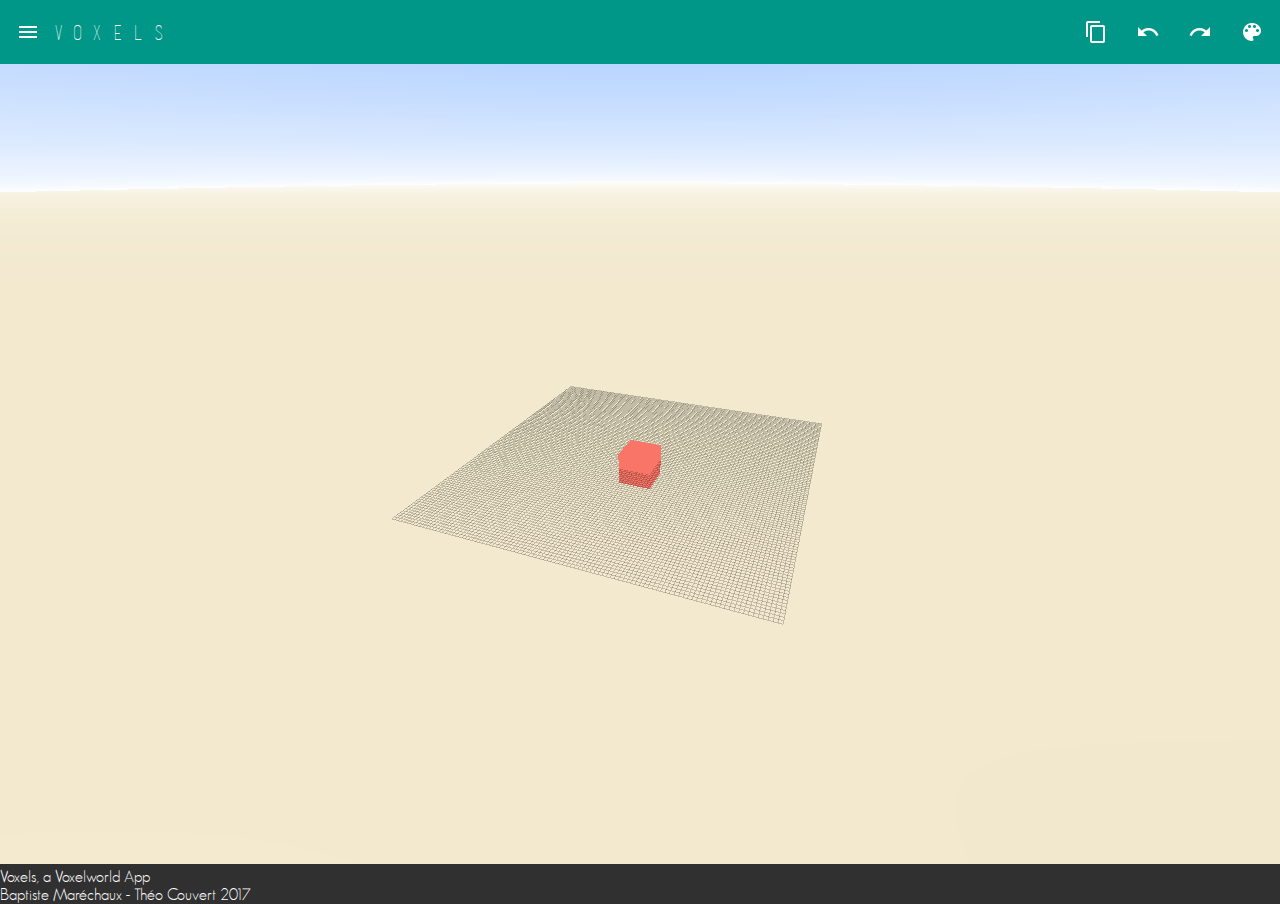
==== VoxelWorldWeb/index.html @ 53ca9161 "Smooth ?" ====
<!DOCTYPE html>
<html ng-app="VoxeworldApp">
<head>
	<title>Voxels</title>
	<meta name="viewport" content="width=device-width, initial-scale=1.0">
	<script src="./public/scripts/angular/angular.min.js"></script>
	<link rel="stylesheet" href="./public/scripts/angular/angular-material.min.css">
	<script src="./public/scripts/angular/angular-material.min.js"></script>
	<script src="./public/scripts/angular/angular-animate.min.js"></script>
	<script src="./public/scripts/angular/angular-aria.min.js"></script>
	<script src="./public/scripts/angular/angular-messages.min.js"></script>
	<script src="./public/scripts/angular/angular-animate.js"></script>
	<script src="./public/scripts/angular/angular-sanitize.min.js"></script>

	<link rel="stylesheet" type="text/css" href="./public/style/main.css">
	<script src="./public/scripts/lib/three.min.js"></script>
	<script src="./public/scripts/lib/TrackballControls.js"></script>
	<script src="./public/scripts/voxelworld.js"></script>
	<script src="./public/scripts/main.js"></script>
</head>
<body ng-controller="VoxeworldMainController as controller">
	<header id="headerElement"><md-toolbar class="md-theme-indigo">
		<div class="md-toolbar-tools">
			<md-button class="md-icon-button" aria-label="Menu" ng-click="toggleLeft()">
	        	<img src="./public/img/icons/ic_menu_white_24px.svg"></img>
	        </md-button>
			<h1>V O X E L S</h1>
			<div flex></div>
			<md-button class="md-icon-button" aria-label="Menu" ng-click="">
				 <md-tooltip md-direction="bottom">Copy</md-tooltip>
	        	<img src="./public/img/icons/ic_content_copy_white_24dp_1x.png"></img>
	        </md-button>
	        <md-button class="md-icon-button" aria-label="Menu" ng-click="">
	        	<md-tooltip md-direction="bottom">Copy</md-tooltip>
	        	<img src="./public/img/icons/ic_undo_white_24dp_1x.png"></img>
	        </md-button>
	        <md-button class="md-icon-button" aria-label="Menu" ng-click="">
	        	<md-tooltip md-direction="bottom">Copy</md-tooltip>
	        	<img src="./public/img/icons/ic_redo_white_24dp_1x.png"></img>
	        </md-button>
	        <md-button class="md-icon-button" aria-label="Menu" ng-click="toggleColor()">
	        	<md-tooltip md-direction="bottom">Colorpicker</md-tooltip>
	        	<img src="./public/img/icons/ic_color_lens_white_24dp_1x.png"></img>
	        </md-button>
		</div>
	</md-toolbar></header>
	<section>
		<md-sidenav class="md-sidenav-left" md-component-id="left" md-whiteframe="4">
			<md-toolbar>
				<h1 class="md-toolbar-tools">Menu</h1>
			</md-toolbar>

			<md-content layout-margin>
				Iterations
				<md-input-container>
			        <input flex type="number" min="1" max="5" ng-model="smoothIterations" aria-label="smoothITer">
			    </md-input-container>
				<ul class="wallMenu">
	        		<li>
	        			<menu-link class="ng-isolate-scope">
	        				<a class="md-button md-ink-ripple" ng-click="smoothVoxels()">Smooth Voxels</a>
	        			</menu-link>
	        		</li>
	        		<li>
	        			<menu-link class="ng-isolate-scope">
	        				<a class="md-button md-ink-ripple" ng-click="loadVoxels()">Load</a>
	        			</menu-link>
	        		</li>
	        		<li>
	        			<menu-link class="ng-isolate-scope">
	        				<a class="md-button md-ink-ripple" ng-click="saveVoxels()">Save</a>
	        			</menu-link>
	        		</li>
	        	</ul>
				<md-button ng-click="toggleLeft()" class="md-accent">
					Close this Sidenav
				</md-button>
			</md-content>
		</md-sidenav>
		<md-sidenav class="md-sidenav-right" md-component-id="colorSide" md-whiteframe="4">
			<md-toolbar>
				<h1 class="md-toolbar-tools">Colors</h1>
			</md-toolbar>

			<md-content layout-margin>
				<md-button class="md-fab md-mini pickableColor" ng-repeat="color in colors" ng-style="getPickableColorStyle($index)" ng-click="selectColor($index)">

				</md-button>
				<md-button class="md-primary md-fab md-mini">
				<md-icon><img src="./public/img/icons/ic_add_white_24dp_1x.png"></md-icon>
				</md-button>
				<br>
				<md-button ng-click="toggleLeft()" class="md-accent">
					Close
				</md-button>
			</md-content>
		</md-sidenav>
		<div id="mainCanvasContainer"></div>

	</section>
	<footer id="footerElement">
		Voxels, a Voxelworld App
		<br>
		Baptiste Maréchaux - Théo Couvert 2017
	</footer>
	<script type="x-shader/x-vertex" id="vertexShader">
		varying vec3 vWorldPosition;
		void main() {
			vec4 worldPosition = modelMatrix * vec4( position, 1.0 );
			vWorldPosition = worldPosition.xyz;
			gl_Position = projectionMatrix * modelViewMatrix * vec4( position, 1.0 );
		}
	</script>

	<script type="x-shader/x-fragment" id="fragmentShader">
		uniform vec3 topColor;
		uniform vec3 bottomColor;
		uniform float offset;
		uniform float exponent;
		varying vec3 vWorldPosition;
		void main() {
			float h = normalize( vWorldPosition + offset ).y;
			gl_FragColor = vec4( mix( bottomColor, topColor, max( pow( max( h , 0.0), exponent ), 0.0 ) ), 1.0 );
		}
	</script>
</body>
</html>
---- VoxelWorldWeb/public/style/main.css ----
@font-face {
    font-family: 'basic_title_fontregular';
    src: url('../fonts/basictitlefont-webfont.woff2') format('woff2'),
         url('../fonts/basictitlefont-webfont.woff') format('woff');
    font-weight: normal;
    font-style: normal;

}

@font-face {
    font-family: 'geosanslightregular';
    src: url('../fonts/geosanslight-webfont.woff2') format('woff2'),
         url('../fonts/geosanslight-webfont.woff') format('woff');
    font-weight: normal;
    font-style: normal;

}

* {
    box-sizing: border-box;
}

html {
	width: 100%;
	height: 100%;
}

body {
	margin: 0px;
	padding : 0px;

	background-color: #303030;
	color: #FFFFFF;
	font-family: 'geosanslightregular';
}

header {
	font-family: 'basic_title_fontregular';
}

h1, h2, h3, h4, h5 {
	margin: 0px;
}

#mainCanvasContainer {
	width: 100%;
}

.wallMenu
{
	margin: 0;
	list-style: none;
	padding: 0;
	max-width: 100%;
	overflow-x: hidden;
	
}

.wallMenu li
{
	margin: 0;
	list-style-position: inside;
	background-color: #5C6BC0;
	transition: background-color 0.4s;
}

.wallMenu li:hover
{
	background-color: #536DFE;
}

.wallMenu li a.md-button {
	display: block;
	padding: 0 16px 0 32px;
	text-transform: none;
	text-rendering: optimizeLegibility;
}

.wallMenu .md-button{
	border-radius: 0;
	color: white;
	cursor: pointer;
	align-items: inherit;
	line-height: 50px;
	margin: 0;
	max-height: 50px;
	overflow: hidden;
	text-align: left;
	text-decoration: none;
	white-space: normal;
	width: 100%;
}
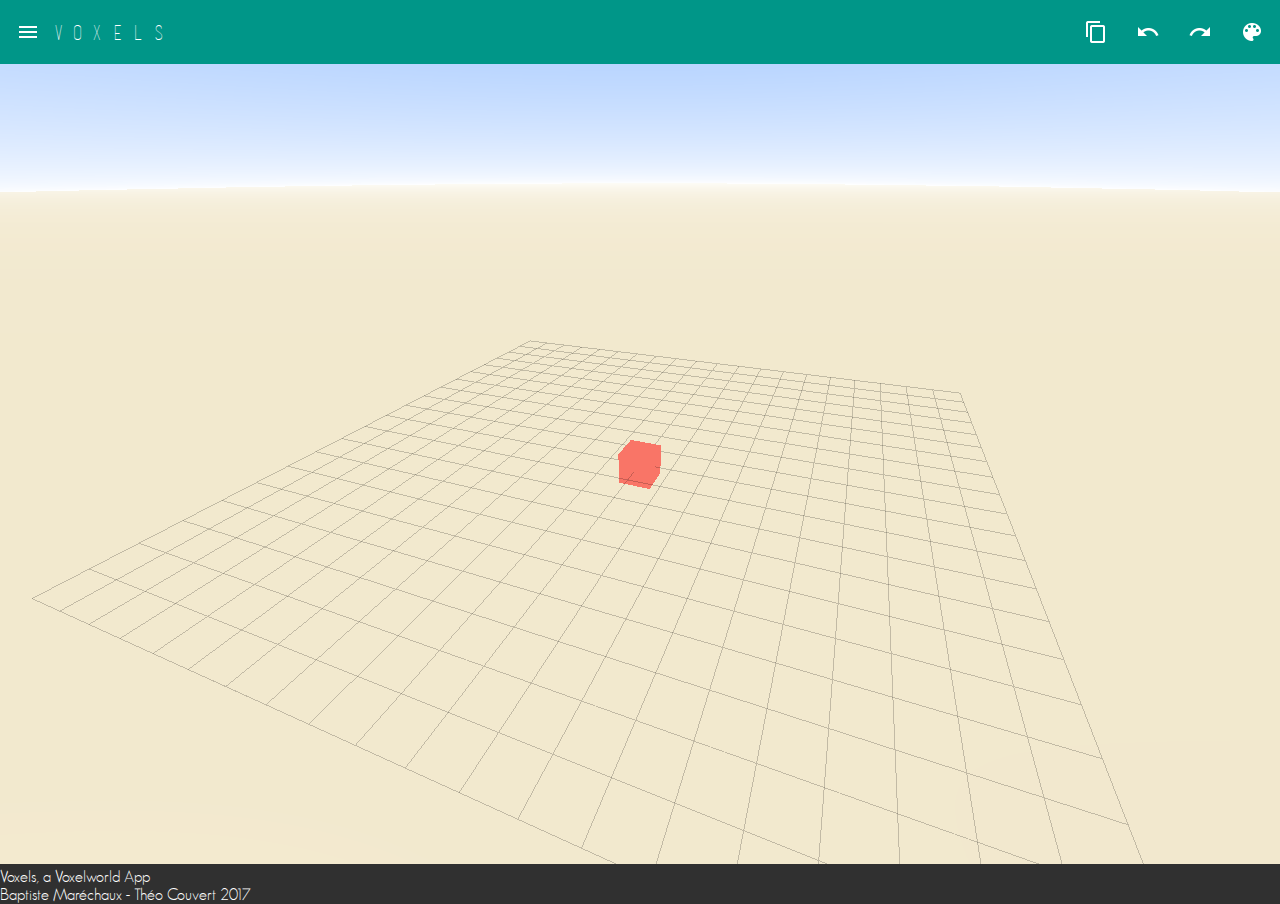
==== commit b16aa78a: "First Smooth and Terrain generation" ====
--- a/VoxelWorldWeb/index.html
+++ b/VoxelWorldWeb/index.html
@@ -15,8 +15,12 @@
 	<link rel="stylesheet" type="text/css" href="./public/style/main.css">
 	<script src="./public/scripts/lib/three.min.js"></script>
 	<script src="./public/scripts/lib/TrackballControls.js"></script>
+	<script src="./public/scripts/lib/ImprovedNoise.js"></script>
+	<script src="./public/scripts/VoxelObject.js"></script>		
+	<script src="./public/scripts/terraingenerator.js"></script>																						
 	<script src="./public/scripts/voxelworld.js"></script>
 	<script src="./public/scripts/main.js"></script>
+	
 </head>
 <body ng-controller="VoxeworldMainController as controller">
 	<header id="headerElement"><md-toolbar class="md-theme-indigo">
@@ -31,11 +35,11 @@
 	        	<img src="./public/img/icons/ic_content_copy_white_24dp_1x.png"></img>
 	        </md-button>
 	        <md-button class="md-icon-button" aria-label="Menu" ng-click="">
-	        	<md-tooltip md-direction="bottom">Copy</md-tooltip>
+	        	<md-tooltip md-direction="bottom">Undo</md-tooltip>
 	        	<img src="./public/img/icons/ic_undo_white_24dp_1x.png"></img>
 	        </md-button>
 	        <md-button class="md-icon-button" aria-label="Menu" ng-click="">
-	        	<md-tooltip md-direction="bottom">Copy</md-tooltip>
+	        	<md-tooltip md-direction="bottom">Redo</md-tooltip>
 	        	<img src="./public/img/icons/ic_redo_white_24dp_1x.png"></img>
 	        </md-button>
 	        <md-button class="md-icon-button" aria-label="Menu" ng-click="toggleColor()">
@@ -59,6 +63,11 @@
 	        		<li>
 	        			<menu-link class="ng-isolate-scope">
 	        				<a class="md-button md-ink-ripple" ng-click="smoothVoxels()">Smooth Voxels</a>
+	        			</menu-link>
+	        		</li>
+	        		<li>
+	        			<menu-link class="ng-isolate-scope">
+	        				<a class="md-button md-ink-ripple" ng-click="generateTerrain()">Generate Terrain</a>
 	        			</menu-link>
 	        		</li>
 	        		<li>
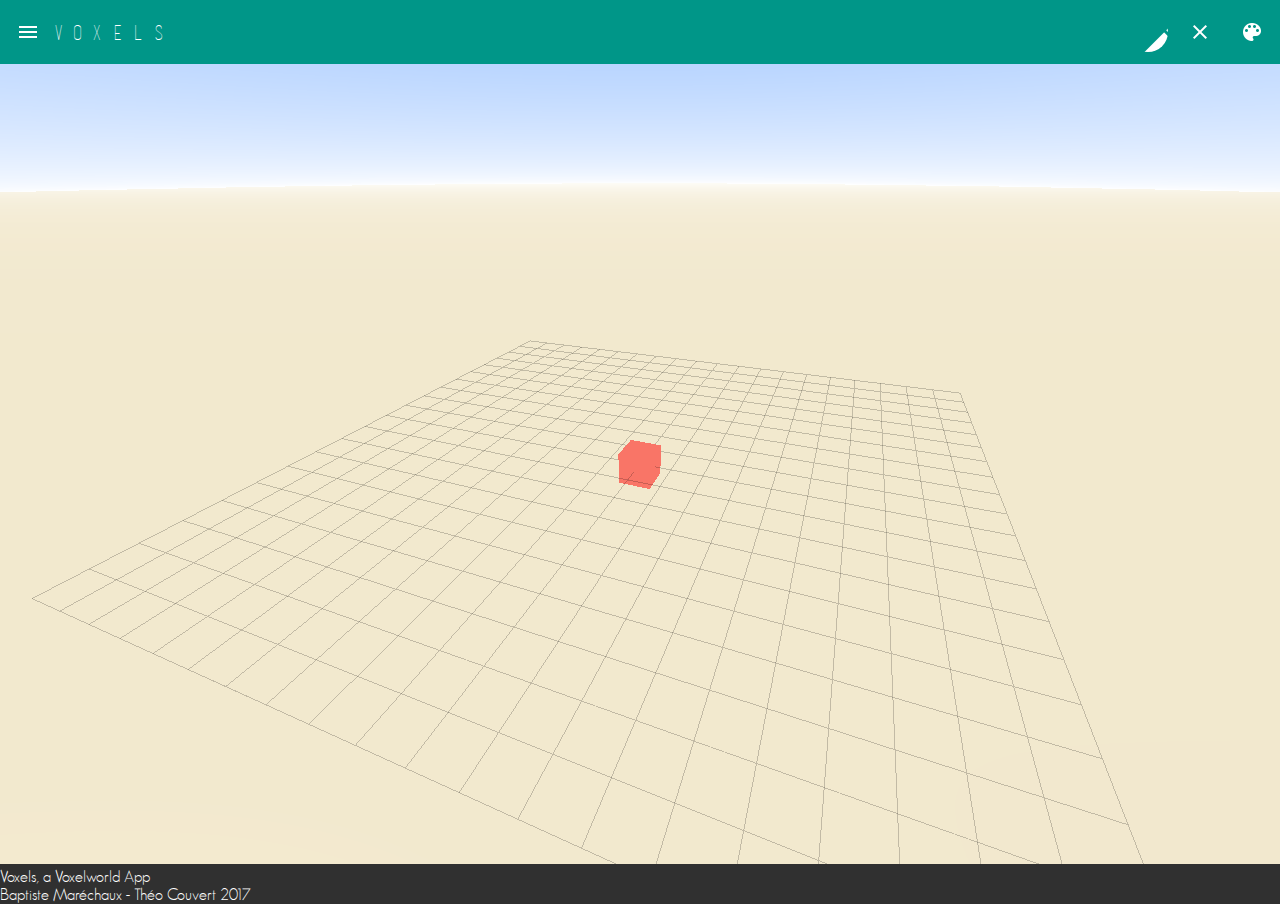
==== commit 6e864017: "ColorSwap ! And smooth for terrain" ====
--- a/VoxelWorldWeb/index.html
+++ b/VoxelWorldWeb/index.html
@@ -30,10 +30,15 @@
 	        </md-button>
 			<h1>V O X E L S</h1>
 			<div flex></div>
-			<md-button class="md-icon-button" aria-label="Menu" ng-click="">
-				 <md-tooltip md-direction="bottom">Copy</md-tooltip>
-	        	<img src="./public/img/icons/ic_content_copy_white_24dp_1x.png"></img>
+			<md-button class="md-icon-button" aria-label="Menu" ng-click="switchSelectingColorMode()">
+				 <md-tooltip md-direction="bottom">Edit Color Mode</md-tooltip>
+	        	<img src="./public/img/icons/ic_create_white_48dp_1x.png"></img>
 	        </md-button>
+			<md-button class="md-icon-button" aria-label="Menu" ng-click="deleteAllVoxels()">
+				 <md-tooltip md-direction="bottom">Clear</md-tooltip>
+	        	<img src="./public/img/icons/ic_clear_white_24dp_1x.png"></img>
+	        </md-button>
+	        <!---
 	        <md-button class="md-icon-button" aria-label="Menu" ng-click="">
 	        	<md-tooltip md-direction="bottom">Undo</md-tooltip>
 	        	<img src="./public/img/icons/ic_undo_white_24dp_1x.png"></img>
@@ -42,6 +47,7 @@
 	        	<md-tooltip md-direction="bottom">Redo</md-tooltip>
 	        	<img src="./public/img/icons/ic_redo_white_24dp_1x.png"></img>
 	        </md-button>
+	        -->
 	        <md-button class="md-icon-button" aria-label="Menu" ng-click="toggleColor()">
 	        	<md-tooltip md-direction="bottom">Colorpicker</md-tooltip>
 	        	<img src="./public/img/icons/ic_color_lens_white_24dp_1x.png"></img>
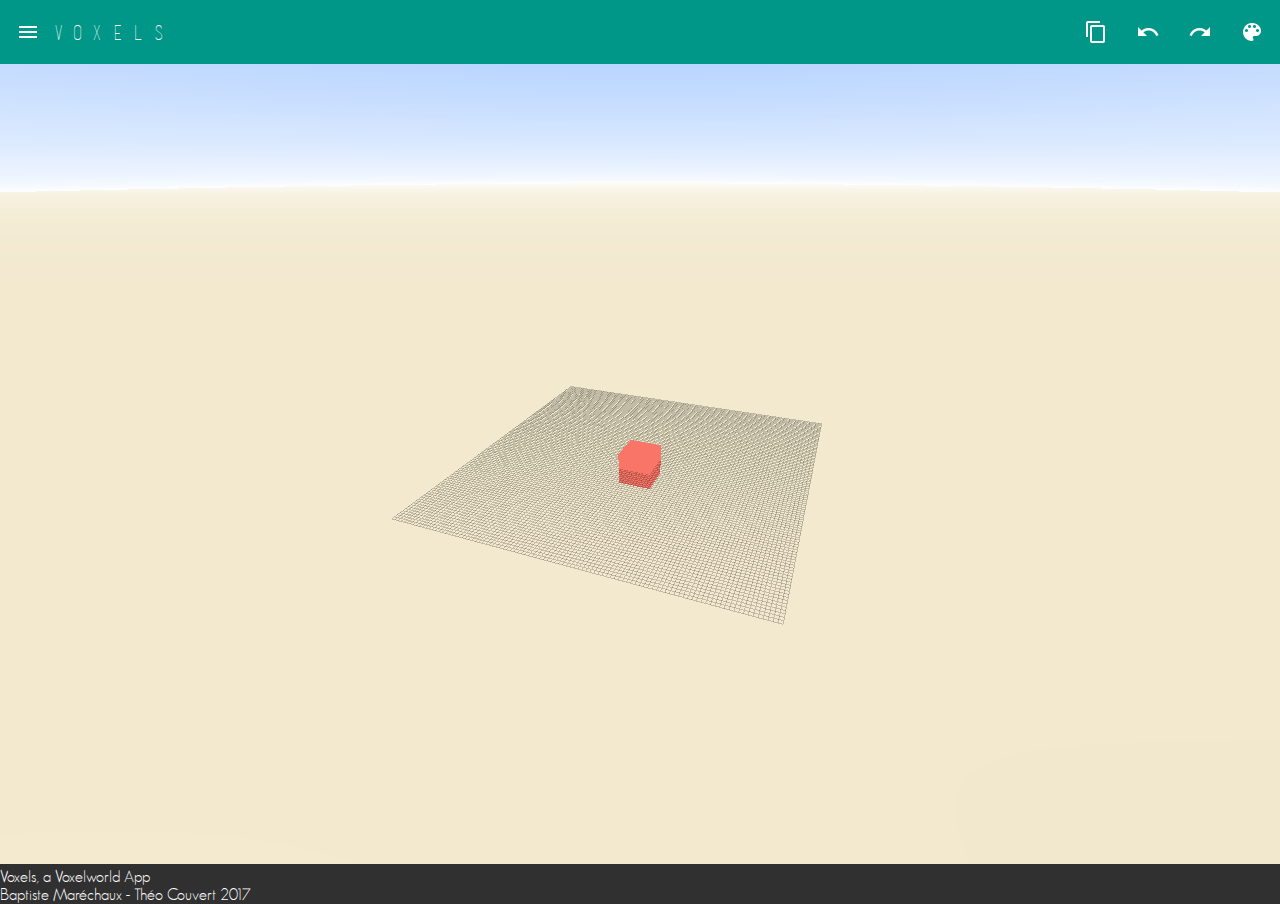
==== commit 43ba4b1d: "aousgaga" ====
--- a/VoxelWorldWeb/index.html
+++ b/VoxelWorldWeb/index.html
@@ -15,12 +15,11 @@
 	<link rel="stylesheet" type="text/css" href="./public/style/main.css">
 	<script src="./public/scripts/lib/three.min.js"></script>
 	<script src="./public/scripts/lib/TrackballControls.js"></script>
-	<script src="./public/scripts/lib/ImprovedNoise.js"></script>
-	<script src="./public/scripts/VoxelObject.js"></script>		
-	<script src="./public/scripts/terraingenerator.js"></script>																						
 	<script src="./public/scripts/voxelworld.js"></script>
 	<script src="./public/scripts/main.js"></script>
-	
+        <script src="./public/scripts/OBJExport.js"></script>
+        <script src="./public/scripts/OBJLoader.js"></script>
+        <script src="./public/scripts/Blob.js"></script>
 </head>
 <body ng-controller="VoxeworldMainController as controller">
 	<header id="headerElement"><md-toolbar class="md-theme-indigo">
@@ -30,24 +29,18 @@
 	        </md-button>
 			<h1>V O X E L S</h1>
 			<div flex></div>
-			<md-button class="md-icon-button" aria-label="Menu" ng-click="switchSelectingColorMode()">
-				 <md-tooltip md-direction="bottom">Edit Color Mode</md-tooltip>
-	        	<img src="./public/img/icons/ic_create_white_48dp_1x.png"></img>
+			<md-button class="md-icon-button" aria-label="Menu" ng-click="">
+				 <md-tooltip md-direction="bottom">Copy</md-tooltip>
+	        	<img src="./public/img/icons/ic_content_copy_white_24dp_1x.png"></img>
 	        </md-button>
-			<md-button class="md-icon-button" aria-label="Menu" ng-click="deleteAllVoxels()">
-				 <md-tooltip md-direction="bottom">Clear</md-tooltip>
-	        	<img src="./public/img/icons/ic_clear_white_24dp_1x.png"></img>
-	        </md-button>
-	        <!---
 	        <md-button class="md-icon-button" aria-label="Menu" ng-click="">
-	        	<md-tooltip md-direction="bottom">Undo</md-tooltip>
+	        	<md-tooltip md-direction="bottom">Copy</md-tooltip>
 	        	<img src="./public/img/icons/ic_undo_white_24dp_1x.png"></img>
 	        </md-button>
 	        <md-button class="md-icon-button" aria-label="Menu" ng-click="">
-	        	<md-tooltip md-direction="bottom">Redo</md-tooltip>
+	        	<md-tooltip md-direction="bottom">Copy</md-tooltip>
 	        	<img src="./public/img/icons/ic_redo_white_24dp_1x.png"></img>
 	        </md-button>
-	        -->
 	        <md-button class="md-icon-button" aria-label="Menu" ng-click="toggleColor()">
 	        	<md-tooltip md-direction="bottom">Colorpicker</md-tooltip>
 	        	<img src="./public/img/icons/ic_color_lens_white_24dp_1x.png"></img>
@@ -69,11 +62,6 @@
 	        		<li>
 	        			<menu-link class="ng-isolate-scope">
 	        				<a class="md-button md-ink-ripple" ng-click="smoothVoxels()">Smooth Voxels</a>
-	        			</menu-link>
-	        		</li>
-	        		<li>
-	        			<menu-link class="ng-isolate-scope">
-	        				<a class="md-button md-ink-ripple" ng-click="generateTerrain()">Generate Terrain</a>
 	        			</menu-link>
 	        		</li>
 	        		<li>
